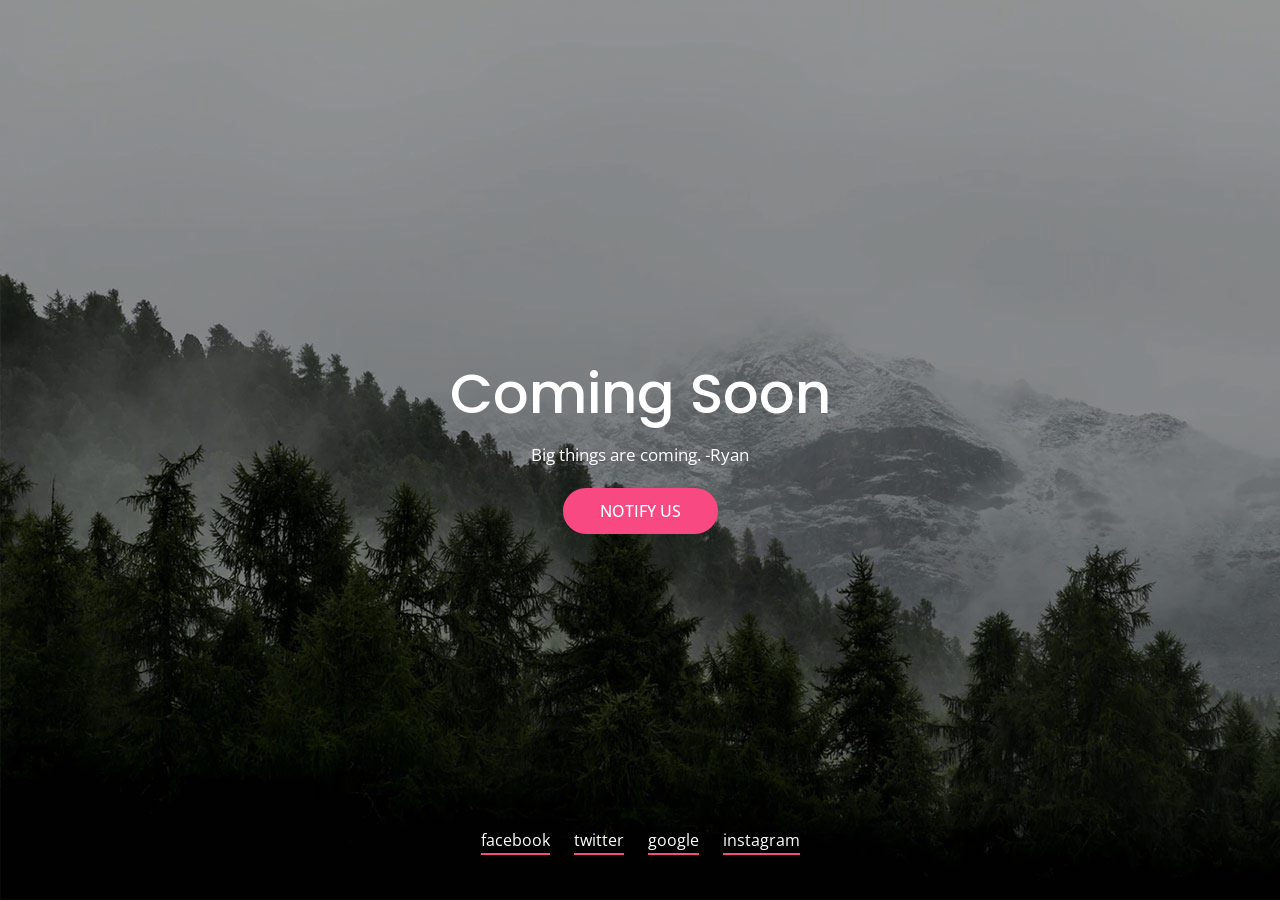
==== index.html @ bf95ab8d "Initial Commit" ====
<!DOCTYPE HTML>
<html lang="en">

<head>
	<title>Stillworld | Home</title>
	<meta http-equiv="X-UA-Compatible" content="IE=edge">
	<meta name="viewport" content="width=device-width, initial-scale=1">
	<link rel="icon" href="favicon.ico" type="image/x-icon">
	<meta charset="UTF-8">


	<!-- Font -->

	<link href="https://fonts.googleapis.com/css?family=Open+Sans:400,700%7CPoppins:400,500" rel="stylesheet">


	<link href="common-css/ionicons.css" rel="stylesheet">


	<link rel="stylesheet" href="common-css/jquery.classycountdown.css" />

	<link href="03-comming-soon/css/styles.css" rel="stylesheet">

	<link href="03-comming-soon/css/responsive.css" rel="stylesheet">

</head>

<body>

	<div class="main-area center-text" style="background-image:url(images/countdown-3-1600x900.jpg);">

		<div class="display-table">
			<div class="display-table-cell">

				<h1 class="title font-white"><b>Coming Soon</b></h1>
				<p class="desc font-white">Big things are coming. -Ryan</p>

				<a class="notify-btn" href="#"><b>NOTIFY US</b></a>

				<ul class="social-btn font-white">
					<li><a href="#">facebook</a></li>
					<li><a href="#">twitter</a></li>
					<li><a href="#">google</a></li>
					<li><a href="#">instagram</a></li>
				</ul><!-- social-btn -->

			</div><!-- display-table -->
		</div><!-- display-table-cell -->
	</div><!-- main-area -->

</body>

</html>
---- 03-comming-soon/css/styles.css ----
/*
====================================================

* 	[Master Stylesheet]
	
	Theme Name :  
	Version    :  
	Author     :  
	Author URI :  

====================================================

	TOC
	
	1. PRIMARY STYLES
	2. COMMONS FOR PAGE DESIGN
		JQUERY LIGHT BOX
	3. MAIN SECTION

====================================================

/* ---------------------------------
1. PRIMARY STYLES
--------------------------------- */

html{ font-size: 100%; height: 100%; width: 100%; overflow-x: hidden; margin: 0px;  padding: 0px; touch-action: manipulation; }


body{ font-size: 16px; font-family: 'Open Sans', sans-serif; width: 100%; height: 100%; margin: 0; font-weight: 400;
	-webkit-font-smoothing: antialiased; -moz-osx-font-smoothing: grayscale; word-wrap: break-word; overflow-x: hidden; 
	color: #333; }

h1, h2, h3, h4, h5, h6, p, a, ul, span, li, img, inpot, button{ margin: 0; padding: 0; }

h1,h2,h3,h4,h5,h6{ line-height: 1.5; font-weight: inherit; }

h1,h2,h3{ font-family: 'Poppins', sans-serif; }

p{ line-height: 1.6; font-size: 1.05em; font-weight: 400; color: #555; }

h1{ font-size: 3.5em; line-height: 1; }
h2{ font-size: 3em; line-height: 1.1; }
h3{ font-size: 2.5em; }
h4{ font-size: 1.5em; }
h5{ font-size: 1.2em; }
h6{ font-size: .9em; letter-spacing: 1px; }

a, button{ display: inline-block; text-decoration: none; color: inherit; transition: all .3s; line-height: 1; }

a:focus, a:active, a:hover,
button:focus, button:active, button:hover,
a b.light-color:hover{ text-decoration: none; color: #E45F74; }

b{ font-weight: 500; }

img{ width: 100%; }

li{ list-style: none; display: inline-block; }

span{ display: inline-block; }

button{ outline: 0; border: 0; background: none; cursor: pointer; }

b.light-color{ color: #444; }

.icon{ font-size: 1.1em; display: inline-block; line-height: inherit; }

[class^="icon-"]:before, [class*=" icon-"]:before{ line-height: inherit; }

*, *::before, *::after {
    -webkit-box-sizing: inherit;
    box-sizing: inherit;
}

*, *::before, *::after {
    -webkit-box-sizing: inherit;
	box-sizing: inherit;} 

	
/* ---------------------------------
2. COMMONS FOR PAGE DESIGN
--------------------------------- */

.center-text{ text-align: center; } 

.display-table{ display: table; height: 100%; width: 100%; }

.display-table-cell{ display: table-cell; vertical-align: middle; }



::-webkit-input-placeholder { font-size: .9em; letter-spacing: 1px; }

::-moz-placeholder { font-size: .9em; letter-spacing: 1px; }

:-ms-input-placeholder { font-size: .9em; letter-spacing: 1px; }

:-moz-placeholder { font-size: .9em; letter-spacing: 1px; }


.full-height{ height: 100%; }

.position-static{ position: static; }

.font-white{ color: #fff; }


/* ---------------------------------
3. MAIN SECTION
--------------------------------- */

.main-area{ position: relative; height: 100vh; z-index: 1; padding: 0 20px; background-size: cover; color: #fff; }

.main-area:after{ content:''; position: absolute; top: 0; bottom: 0;left: 0; right: 0; z-index: -1;  
	opacity: .4; background: #000; }

.main-area .desc{ margin: 20px auto; max-width: 500px; }
	
.main-area .notify-btn{ padding: 13px 35px; border-radius: 50px; border: 2px solid #F84982;
	color: #fff; background: #F84982; }

.main-area .notify-btn:hover{ background: none; }

.main-area .social-btn{ position: absolute; bottom: 40px; width: 100%; left: 50%; transform: translateX(-50%); }

.main-area .social-btn > li > a{ margin: 0 10px; padding-bottom: 7px; position: relative; overflow: hidden; }

.main-area .social-btn > li > a:after{ content:''; position: absolute; bottom: 0; left: 0; right: 0; 
	transition: all .2s; height: 2px; background: #F84982; }

	
.main-area .social-btn > li > a:hover:after{ transform: translateX(100%); }
---- 03-comming-soon/css/responsive.css ----
/* Screens Resolution : 992px
-------------------------------------------------------------------------- */
@media only screen and (max-width: 1200px) {

}

/* Screens Resolution : 992px
-------------------------------------------------------------------------- */
@media only screen and (max-width: 992px) {
	
	

}


/* Screens Resolution : 767px
-------------------------------------------------------------------------- */
@media only screen and (max-width: 767px) {
	
	/* ---------------------------------
	1. PRIMARY STYLES
	--------------------------------- */

	p{ line-height: 1.4; }

	h1{ font-size: 2.8em; line-height: 1; }
	h2{ font-size: 2.2em; line-height: 1.1; }
	h3{ font-size: 1.8em; }
		
	
	
}

/* Screens Resolution : 479px
-------------------------------------------------------------------------- */
@media only screen and (max-width: 479px) {

	/* ---------------------------------
	1. PRIMARY STYLES
	--------------------------------- */

	body{ font-size: 12px; }
	
}

/* Screens Resolution : 359px
-------------------------------------------------------------------------- */
@media only screen and (max-width: 359px) {
	
	
}

/* Screens Resolution : 290px
-------------------------------------------------------------------------- */
@media only screen and (max-width: 290px) {
	
	
}
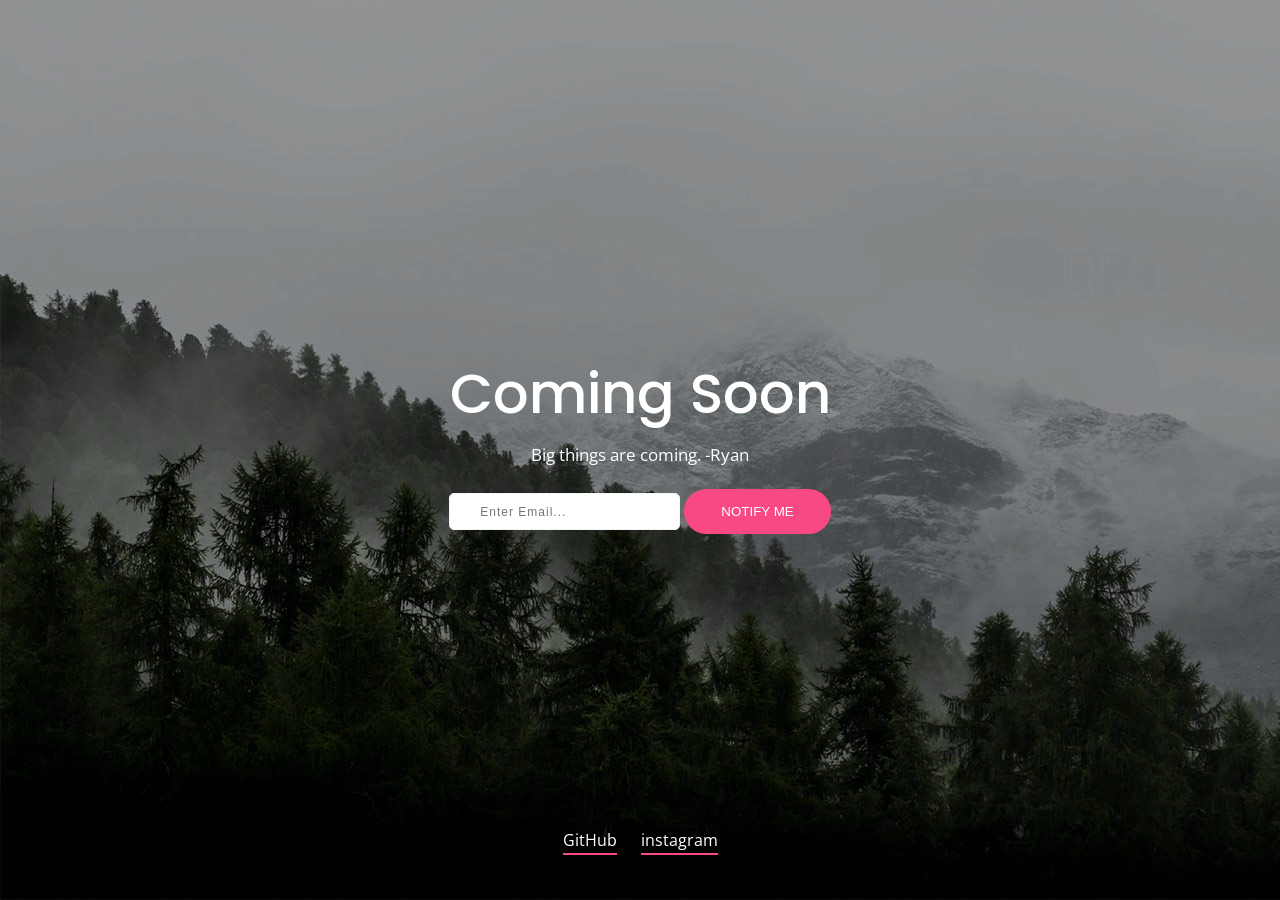
==== commit e266127d: "Updated form" ====
--- a/index.html
+++ b/index.html
@@ -6,6 +6,8 @@
 	<meta http-equiv="X-UA-Compatible" content="IE=edge">
 	<meta name="viewport" content="width=device-width, initial-scale=1">
 	<link rel="icon" href="favicon.ico" type="image/x-icon">
+	<link rel="stylesheet" href="css/styles.css">
+	<link rel="stylesheet" href="css/responsive.css">
 	<meta charset="UTF-8">
 
 
@@ -34,13 +36,13 @@
 
 				<h1 class="title font-white"><b>Coming Soon</b></h1>
 				<p class="desc font-white">Big things are coming. -Ryan</p>
-
-				<a class="notify-btn" href="#"><b>NOTIFY US</b></a>
+				<form name="contact" method="POST" data-netlify="true">
+					<input type="email" class="maily" name="email" placeholder="Enter Email...">
+					<input type="submit" class="notify-btn" value="NOTIFY ME">
+				</form>
 
 				<ul class="social-btn font-white">
-					<li><a href="#">facebook</a></li>
-					<li><a href="#">twitter</a></li>
-					<li><a href="#">google</a></li>
+					<li><a href="#">GitHub</a></li>
 					<li><a href="#">instagram</a></li>
 				</ul><!-- social-btn -->
 
--- a/css/styles.css
+++ b/css/styles.css
@@ -0,0 +1,139 @@
+
+/*
+====================================================
+
+* 	[Master Stylesheet]
+	
+	Theme Name :  
+	Version    :  
+	Author     :  
+	Author URI :  
+
+====================================================
+
+	TOC
+	
+	1. PRIMARY STYLES
+	2. COMMONS FOR PAGE DESIGN
+		JQUERY LIGHT BOX
+	3. MAIN SECTION
+
+====================================================
+
+/* ---------------------------------
+1. PRIMARY STYLES
+--------------------------------- */
+
+html{ font-size: 100%; height: 100%; width: 100%; overflow-x: hidden; margin: 0px;  padding: 0px; touch-action: manipulation; }
+
+
+body{ font-size: 16px; font-family: 'Open Sans', sans-serif; width: 100%; height: 100%; margin: 0; font-weight: 400;
+	-webkit-font-smoothing: antialiased; -moz-osx-font-smoothing: grayscale; word-wrap: break-word; overflow-x: hidden; 
+	color: #333; }
+
+h1, h2, h3, h4, h5, h6, p, a, ul, span, li, img, inpot, button{ margin: 0; padding: 0; }
+
+h1,h2,h3,h4,h5,h6{ line-height: 1.5; font-weight: inherit; }
+
+h1,h2,h3{ font-family: 'Poppins', sans-serif; }
+
+p{ line-height: 1.6; font-size: 1.05em; font-weight: 400; color: #555; }
+
+h1{ font-size: 3.5em; line-height: 1; }
+h2{ font-size: 3em; line-height: 1.1; }
+h3{ font-size: 2.5em; }
+h4{ font-size: 1.5em; }
+h5{ font-size: 1.2em; }
+h6{ font-size: .9em; letter-spacing: 1px; }
+
+a, button{ display: inline-block; text-decoration: none; color: inherit; transition: all .3s; line-height: 1; }
+
+a:focus, a:active, a:hover,
+button:focus, button:active, button:hover,
+a b.light-color:hover{ text-decoration: none; color: #E45F74; }
+
+b{ font-weight: 500; }
+
+img{ width: 100%; }
+
+li{ list-style: none; display: inline-block; }
+
+span{ display: inline-block; }
+
+button{ outline: 0; border: 0; background: none; cursor: pointer; }
+
+b.light-color{ color: #444; }
+
+.icon{ font-size: 1.1em; display: inline-block; line-height: inherit; }
+
+[class^="icon-"]:before, [class*=" icon-"]:before{ line-height: inherit; }
+
+*, *::before, *::after {
+    -webkit-box-sizing: inherit;
+    box-sizing: inherit;
+}
+
+*, *::before, *::after {
+    -webkit-box-sizing: inherit;
+	box-sizing: inherit;} 
+
+	
+/* ---------------------------------
+2. COMMONS FOR PAGE DESIGN
+--------------------------------- */
+
+.center-text{ text-align: center; } 
+
+.display-table{ display: table; height: 100%; width: 100%; }
+
+.display-table-cell{ display: table-cell; vertical-align: middle; }
+
+
+
+::-webkit-input-placeholder { font-size: .9em; letter-spacing: 1px; }
+
+::-moz-placeholder { font-size: .9em; letter-spacing: 1px; }
+
+:-ms-input-placeholder { font-size: .9em; letter-spacing: 1px; }
+
+:-moz-placeholder { font-size: .9em; letter-spacing: 1px; }
+
+
+.full-height{ height: 100%; }
+
+.position-static{ position: static; }
+
+.font-white{ color: #fff; }
+
+
+/* ---------------------------------
+3. MAIN SECTION
+--------------------------------- */
+
+.main-area{ position: relative; height: 100vh; z-index: 1; padding: 0 20px; background-size: cover; color: #fff; }
+
+.main-area:after{ content:''; position: absolute; top: 0; bottom: 0;left: 0; right: 0; z-index: -1;  
+	opacity: .4; background: #000; }
+
+.main-area .desc{ margin: 20px auto; max-width: 500px; }
+	
+.main-area .notify-btn{ padding: 13px 35px; border-radius: 50px; border: 2px solid #F84982;
+	color: #fff; background: #F84982; }
+
+.maily {
+	padding: 10px 30px; 
+	border-radius: 5px; 
+	border: 1px solid #f4f4f4;
+}
+.main-area .notify-btn:hover{ cursor: pointer; background: none; }
+
+.main-area .social-btn{ position: absolute; bottom: 40px; width: 100%; left: 50%; transform: translateX(-50%); }
+
+.main-area .social-btn > li > a{ margin: 0 10px; padding-bottom: 7px; position: relative; overflow: hidden; }
+
+.main-area .social-btn > li > a:after{ content:''; position: absolute; bottom: 0; left: 0; right: 0; 
+	transition: all .2s; height: 2px; background: #F84982; }
+
+	
+.main-area .social-btn > li > a:hover:after{ transform: translateX(100%); }
+
--- a/css/responsive.css
+++ b/css/responsive.css
@@ -0,0 +1,60 @@
+
+
+/* Screens Resolution : 992px
+-------------------------------------------------------------------------- */
+@media only screen and (max-width: 1200px) {
+
+}
+
+/* Screens Resolution : 992px
+-------------------------------------------------------------------------- */
+@media only screen and (max-width: 992px) {
+	
+	
+
+}
+
+
+/* Screens Resolution : 767px
+-------------------------------------------------------------------------- */
+@media only screen and (max-width: 767px) {
+	
+	/* ---------------------------------
+	1. PRIMARY STYLES
+	--------------------------------- */
+
+	p{ line-height: 1.4; }
+
+	h1{ font-size: 2.8em; line-height: 1; }
+	h2{ font-size: 2.2em; line-height: 1.1; }
+	h3{ font-size: 1.8em; }
+		
+	
+	
+}
+
+/* Screens Resolution : 479px
+-------------------------------------------------------------------------- */
+@media only screen and (max-width: 479px) {
+
+	/* ---------------------------------
+	1. PRIMARY STYLES
+	--------------------------------- */
+
+	body{ font-size: 12px; }
+	
+}
+
+/* Screens Resolution : 359px
+-------------------------------------------------------------------------- */
+@media only screen and (max-width: 359px) {
+	
+	
+}
+
+/* Screens Resolution : 290px
+-------------------------------------------------------------------------- */
+@media only screen and (max-width: 290px) {
+	
+	
+}
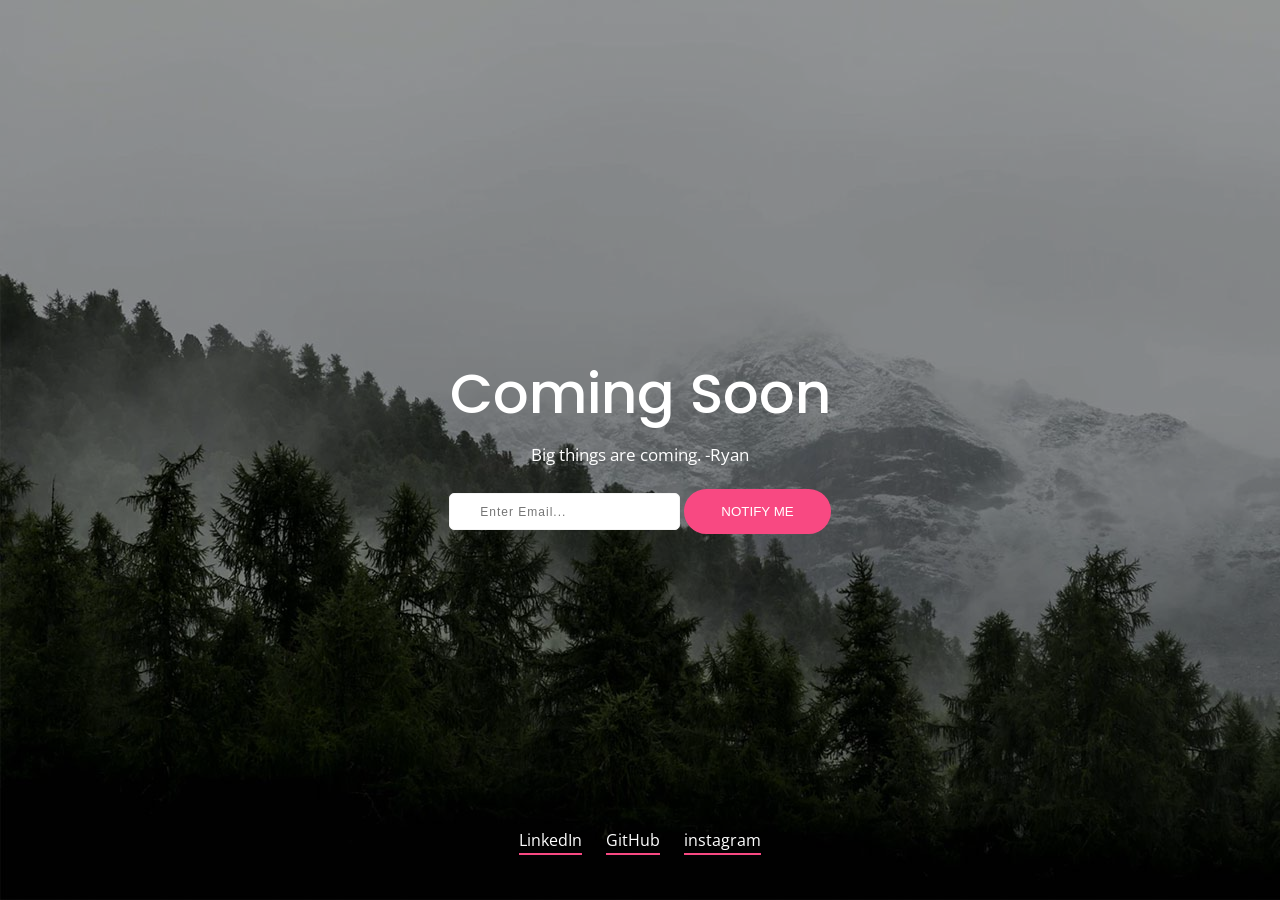
==== commit 92aa9130: "Changed some stuff" ====
--- a/index.html
+++ b/index.html
@@ -42,8 +42,9 @@
 				</form>
 
 				<ul class="social-btn font-white">
-					<li><a href="#">GitHub</a></li>
-					<li><a href="#">instagram</a></li>
+					<li><a href="https://www.linkedin.com/in/ryan-roberts0/" target="_blank">LinkedIn</a></li>
+					<li><a href="https://github.com/Metaphysics0" target="_blank">GitHub</a></li>
+					<li><a href="https://www.instagram.com/mathrockryan/" target="_blank">instagram</a></li>
 				</ul><!-- social-btn -->
 
 			</div><!-- display-table -->
--- a/css/responsive.css
+++ b/css/responsive.css
@@ -47,8 +47,10 @@
 
 /* Screens Resolution : 359px
 -------------------------------------------------------------------------- */
-@media only screen and (max-width: 359px) {
-	
+@media only screen and (max-width: 374px) {
+	.notify-btn {
+		padding: 2rem;
+	}
 	
 }
 
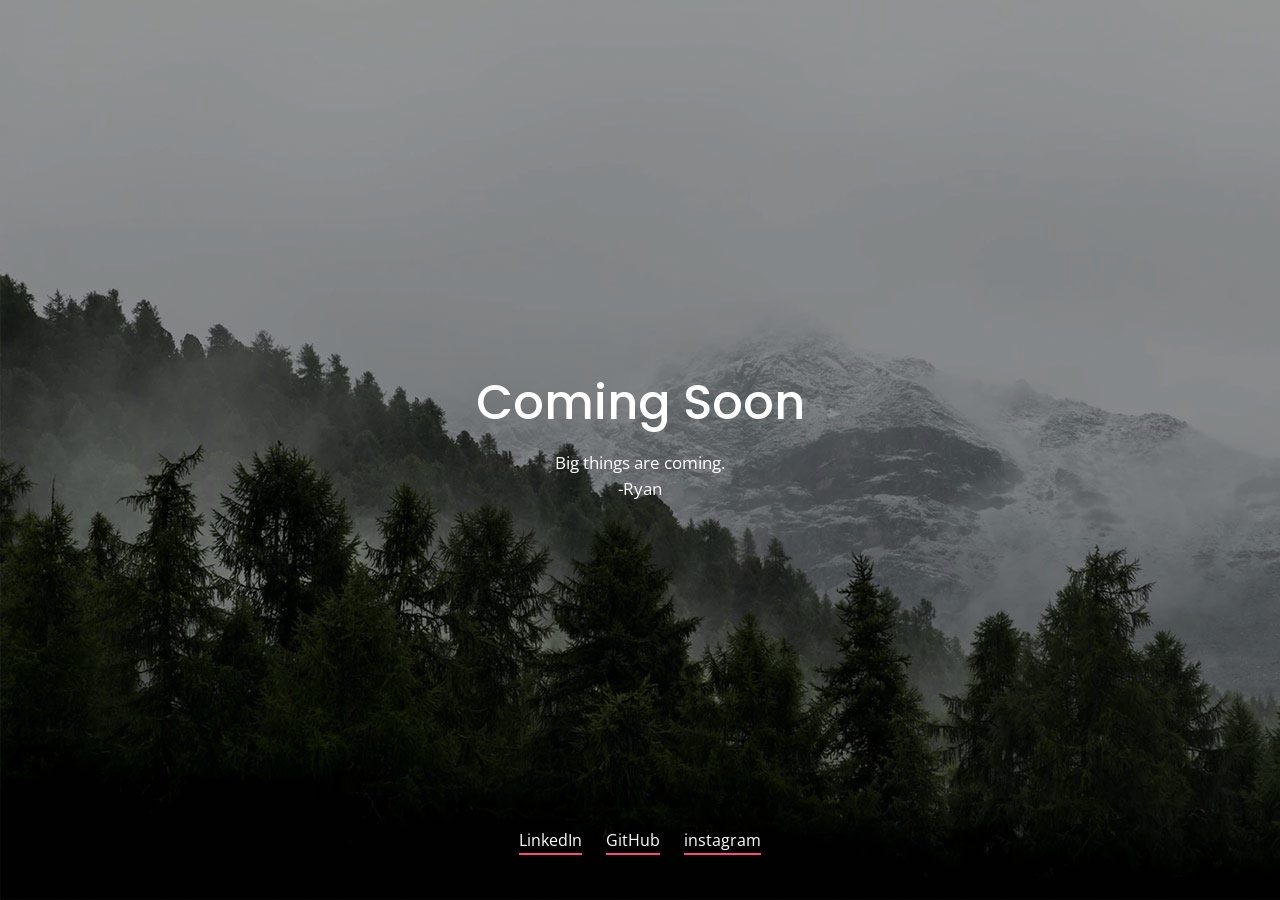
==== commit 96aa7cbd: "made it more responsive" ====
--- a/index.html
+++ b/index.html
@@ -29,17 +29,13 @@
 
 <body>
 
-	<div class="main-area center-text" style="background-image:url(images/countdown-3-1600x900.jpg);">
+	<div class="main-area center-text">
 
 		<div class="display-table">
 			<div class="display-table-cell">
 
-				<h1 class="title font-white"><b>Coming Soon</b></h1>
-				<p class="desc font-white">Big things are coming. -Ryan</p>
-				<form name="contact" method="POST" data-netlify="true">
-					<input type="email" class="maily" name="email" placeholder="Enter Email...">
-					<input type="submit" class="notify-btn" value="NOTIFY ME">
-				</form>
+				<h2 class="pixel"><b>Coming Soon</b></h2>
+				<p class="desc font-white">Big things are coming.<br> -Ryan</p>
 
 				<ul class="social-btn font-white">
 					<li><a href="https://www.linkedin.com/in/ryan-roberts0/" target="_blank">LinkedIn</a></li>
--- a/css/styles.css
+++ b/css/styles.css
@@ -110,10 +110,26 @@
 3. MAIN SECTION
 --------------------------------- */
 
-.main-area{ position: relative; height: 100vh; z-index: 1; padding: 0 20px; background-size: cover; color: #fff; }
+.main-area { 
+	position: relative; 
+	height: 100vh; 
+	z-index: 1; 
+	padding: 0 20px; 
+	background-image: url('../images/countdown-3-1600x900.jpg'); 
+	background-size: cover; 
+	color: #fff; 
+}
 
-.main-area:after{ content:''; position: absolute; top: 0; bottom: 0;left: 0; right: 0; z-index: -1;  
-	opacity: .4; background: #000; }
+.main-area:after{ 
+	content:''; 
+	position: absolute; 
+	top: 0; 
+	bottom: 0;
+	left: 0; 
+	right: 0; 
+	z-index: -1;  
+	opacity: .4; 
+	background: #000; }
 
 .main-area .desc{ margin: 20px auto; max-width: 500px; }
 	
--- a/css/responsive.css
+++ b/css/responsive.css
@@ -1,4 +1,4 @@
-
+@import url('https://fonts.googleapis.com/css2?family=Press+Start+2P&display=swap');
 
 /* Screens Resolution : 992px
 -------------------------------------------------------------------------- */
@@ -17,12 +17,13 @@
 
 /* Screens Resolution : 767px
 -------------------------------------------------------------------------- */
-@media only screen and (max-width: 767px) {
+@media(max-width: 767px) {
 	
 	/* ---------------------------------
 	1. PRIMARY STYLES
 	--------------------------------- */
 
+	
 	p{ line-height: 1.4; }
 
 	h1{ font-size: 2.8em; line-height: 1; }
@@ -41,8 +42,40 @@
 	1. PRIMARY STYLES
 	--------------------------------- */
 
-	body{ font-size: 12px; }
-	
+	body {
+		font-family: 'Press Start 2P', cursive; 
+		font-size: 12px; 
+	}
+
+	h2 {
+		font-family: 'Press Start 2P', cursive; 
+		font-size: 19px;
+		font-weight: inherit;
+	}
+
+	.main-area{
+		background-image: url('../images/pixel_night.gif');
+		background-size: cover;
+	}
+
+	.main-area:after{ 
+		content:''; 
+		position: absolute; 
+		top: 0; 
+		bottom: 0;
+		left: 0; 
+		right: 0; 
+		z-index: -1;  
+		opacity: .4; 
+		background: #000; }
+}
+
+	.main-area .center-text {
+		margin-bottom: 300px;
+	}
+
+h2 .pixel {
+
 }
 
 /* Screens Resolution : 359px
